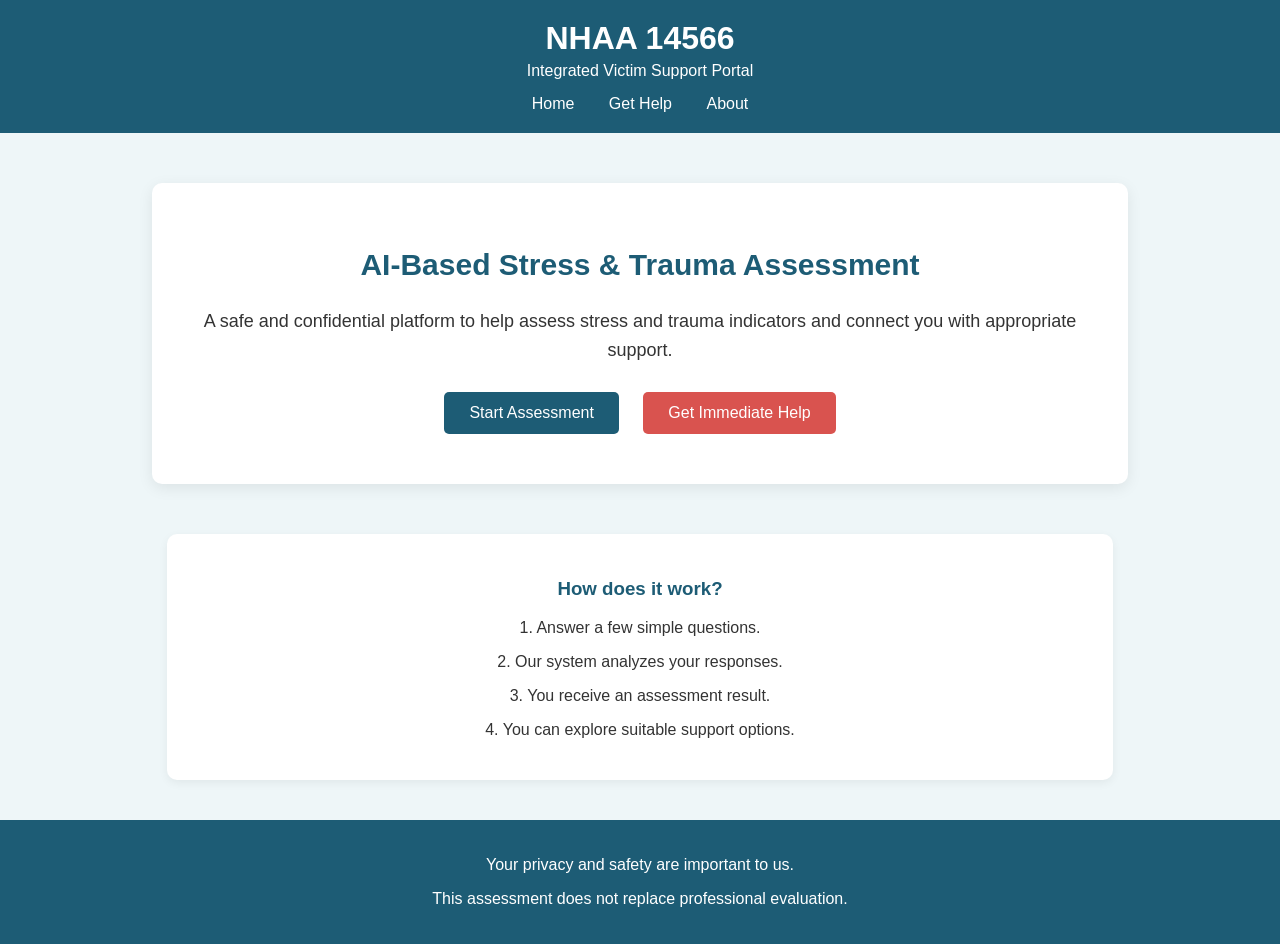
==== index.html @ 65f6bfb8 "Add files via upload Upload frontend" ====
<!DOCTYPE html>
<html>
<head>
    <title>NHAA 14566 - Stress Assessment</title>

    <link rel="stylesheet" href="style.css">
</head>

<body>

    <!-- Header -->
    <header>
        <h1>NHAA 14566</h1>
        <p>Integrated Victim Support Portal</p>

        <nav>
            <a href="index.html">Home</a>
            <a href="#">Get Help</a>
            <a href="#">About</a>
        </nav>
    </header>


    <!-- Main Content -->
    <div class="main">

        <h2>AI-Based Stress & Trauma Assessment</h2>

        <p>
            A safe and confidential platform to help assess
            stress and trauma indicators and connect you
            with appropriate support.
        </p>

        <button onclick="goToConsent()">
            Start Assessment
        </button>

        <button class="helpButton" onclick="getHelp()">
            Get Immediate Help
        </button>

    </div>


    <!-- Information Section -->
    <div class="info">

        <h3>How does it work?</h3>

        <p>1. Answer a few simple questions.</p>
        <p>2. Our system analyzes your responses.</p>
        <p>3. You receive an assessment result.</p>
        <p>4. You can explore suitable support options.</p>

    </div>


    <!-- Footer -->
    <footer>
        <p>
            Your privacy and safety are important to us.
        </p>

        <p>
            This assessment does not replace professional evaluation.
        </p>
    </footer>


    <script src="script.js"></script>

</body>
</html>
---- style.css ----
body {
    margin: 0;
    font-family: Arial;
    background-color: #eaf4f8;
    text-align: center;
}


/* Header */
header {
    background-color: #1d5c75;
    color: white;
    padding: 20px;
}

header h1 {
    margin: 0;
}

header p {
    margin: 5px;
}

nav {
    margin-top: 15px;
}

nav a {
    color: white;
    text-decoration: none;
    margin: 15px;
}


/* Main section */
.main {
    background-color: white;
    width: 70%;
    margin: 50px auto;
    padding: 40px;
    border-radius: 10px;
}

.main h2 {
    color: #1d5c75;
    font-size: 30px;
}

.main p {
    font-size: 18px;
    line-height: 1.6;
}


/* Buttons */
button {
    background-color: #1d5c75;
    color: white;
    border: none;
    padding: 12px 25px;
    margin: 10px;
    font-size: 16px;
    border-radius: 5px;
    cursor: pointer;
}

button:hover {
    background-color: #15475b;
}


.helpButton {
    background-color: #d9534f;
}

.helpButton:hover {
    background-color: #b52b27;
}


/* Information section */
.info {
    background-color: white;
    width: 70%;
    margin: 30px auto;
    padding: 25px;
    border-radius: 10px;
}

.info h3 {
    color: #1d5c75;
}

.info p {
    font-size: 16px;
}


/* Footer */
footer {
    background-color: #1d5c75;
    color: white;
    padding: 20px;
    margin-top: 40px;
}
.checkbox {
    margin: 20px;
    text-align: left;
}

.checkbox input {
    margin-right: 10px;
}
/* Assessment */

.progress {
    width: 80%;
    height: 10px;
    background-color: #ddd;
    margin: 20px auto;
    border-radius: 5px;
}

.progressBar {
    width: 10%;
    height: 10px;
    background-color: #1d5c75;
    border-radius: 5px;
}


.options {
    margin: 30px;
    text-align: left;
}


.options label {
    display: block;
    margin: 15px;
    padding: 10px;
}


.options input {
    margin-right: 10px;
}
/* Result */

.resultBox {
    background-color: #eaf4f8;
    padding: 25px;
    margin: 30px;
    border-radius: 10px;
}

.resultBox h3 {
    color: #1d5c75;
}

.resultBox h2 {
    color: #d9534f;
    font-size: 28px;
}
/* Support */

.supportBox {
    background-color: #eaf4f8;
    padding: 20px;
    margin: 20px;
    border-radius: 10px;
}

.supportBox h3 {
    color: #1d5c75;
}

.supportBox p {
    font-size: 16px;
}
.adviceBox {
    background-color: #f5f5f5;
    padding: 20px;
    margin: 20px;
    border-radius: 10px;
}

.adviceBox h3 {
    color: #1d5c75;
}

.nextBox {
    background-color: #eaf4f8;
    padding: 20px;
    margin: 20px;
    border-radius: 10px;
}

.nextBox h3 {
    color: #1d5c75;
}
.caseTable {
    width: 90%;
    margin: 30px auto;
    border-collapse: collapse;
}

.caseTable th,
.caseTable td {
    border: 1px solid #ccc;
    padding: 12px;
    text-align: center;
}

.caseTable th {
    background-color: #1d5c75;
    color: white;
}
/* FINAL DESIGN IMPROVEMENTS */

body {
    background-color: #eef6f8;
    color: #333;
}

.main {
    box-shadow: 0 4px 15px rgba(0, 0, 0, 0.08);
}

button {
    transition: 0.2s;
}

button:hover {
    transform: translateY(-2px);
}

.info {
    box-shadow: 0 3px 10px rgba(0, 0, 0, 0.06);
}

.supportBox {
    box-shadow: 0 3px 10px rgba(0, 0, 0, 0.06);
    text-align: left;
}

.resultBox,
.adviceBox,
.nextBox {
    box-shadow: 0 3px 10px rgba(0, 0, 0, 0.05);
}

.dashboardCards {
    display: flex;
    justify-content: center;
    gap: 20px;
    flex-wrap: wrap;
    margin: 30px;
}

.card {
    background-color: white;
    width: 180px;
    padding: 20px;
    border-radius: 10px;
    box-shadow: 0 3px 10px rgba(0, 0, 0, 0.08);
}

.card h3 {
    color: #1d5c75;
}

.card h2 {
    font-size: 30px;
}

.caseTable tr:hover {
    background-color: #eef6f8;
    cursor: pointer;
}

.filters {
    margin: 20px;
}

.filters input,
.filters select {
    padding: 10px;
    margin: 5px;
    border: 1px solid #ccc;
    border-radius: 5px;
    font-size: 15px;
}

.caseDetails {
    background-color: #f5f9fa;
    padding: 25px;
    margin: 30px auto;
    width: 80%;
    border-radius: 10px;
    text-align: left;
    box-shadow: 0 3px 10px rgba(0, 0, 0, 0.06);
}

.caseDetails h2 {
    color: #1d5c75;
}

.caseDetails select {
    padding: 10px;
    margin: 10px;
    border-radius: 5px;
    border: 1px solid #ccc;
}
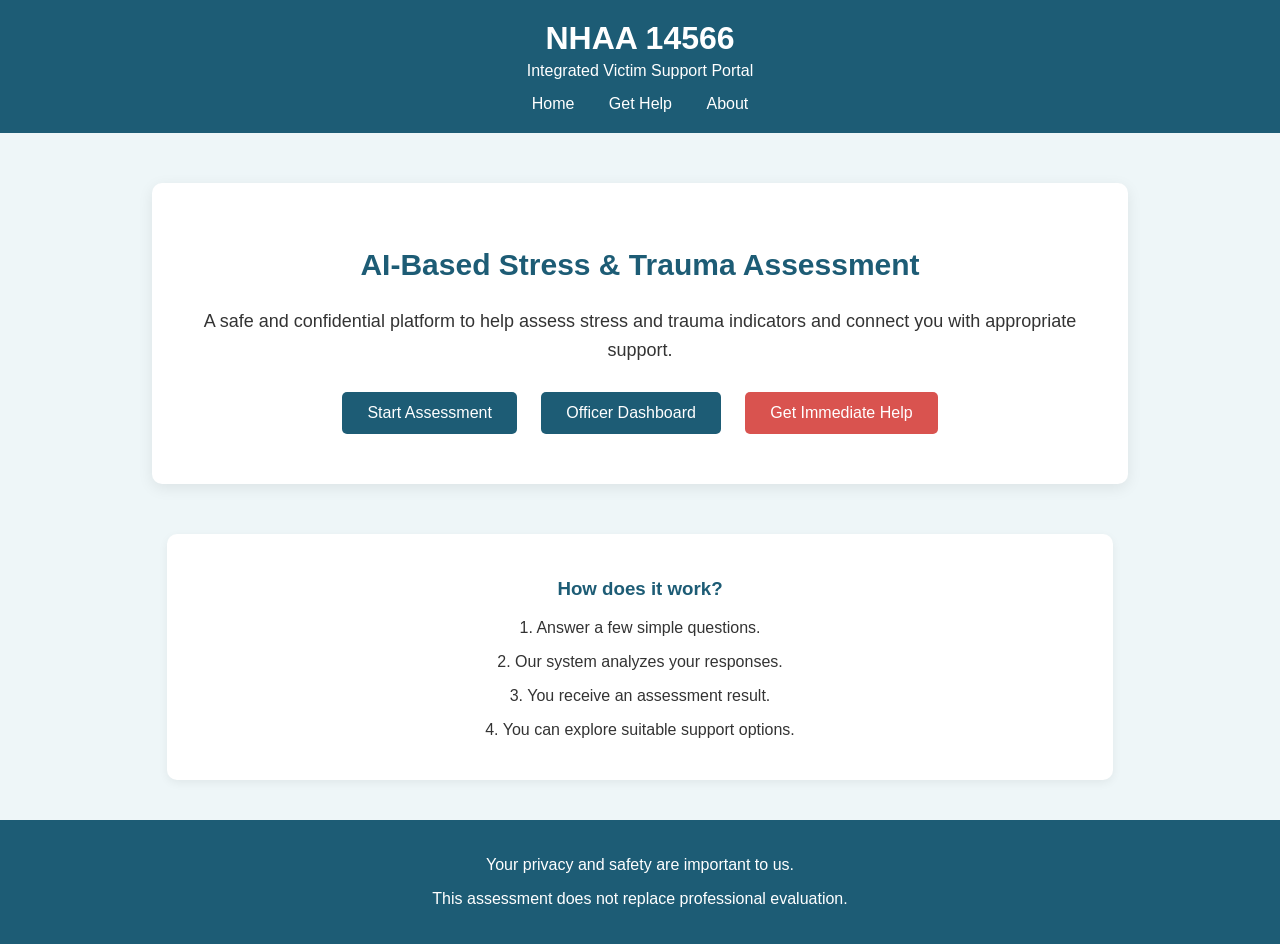
==== commit 5aced709: "Add files via upload" ====
--- a/index.html
+++ b/index.html
@@ -34,6 +34,10 @@
 
         <button onclick="goToConsent()">
             Start Assessment
+        </button>
+        
+        <button onclick="goToOfficer()">
+            Officer Dashboard
         </button>
 
         <button class="helpButton" onclick="getHelp()">
